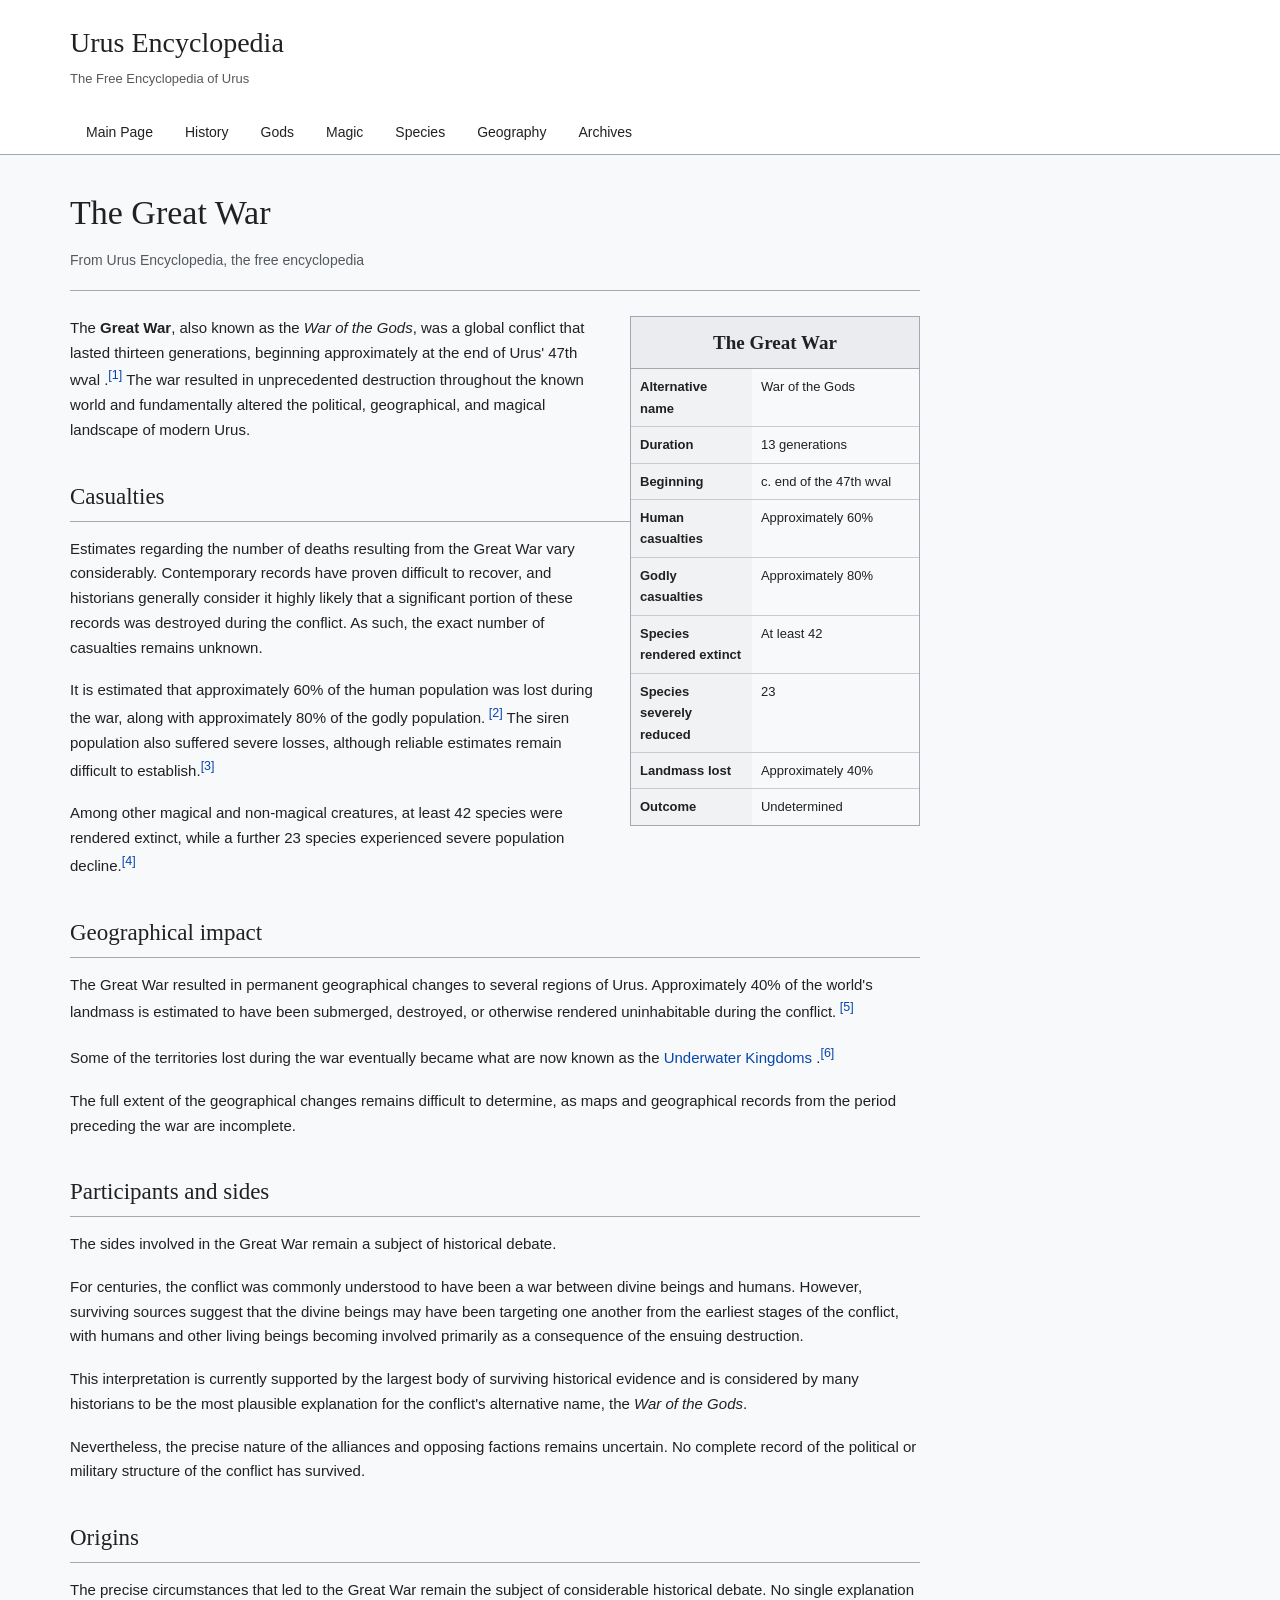
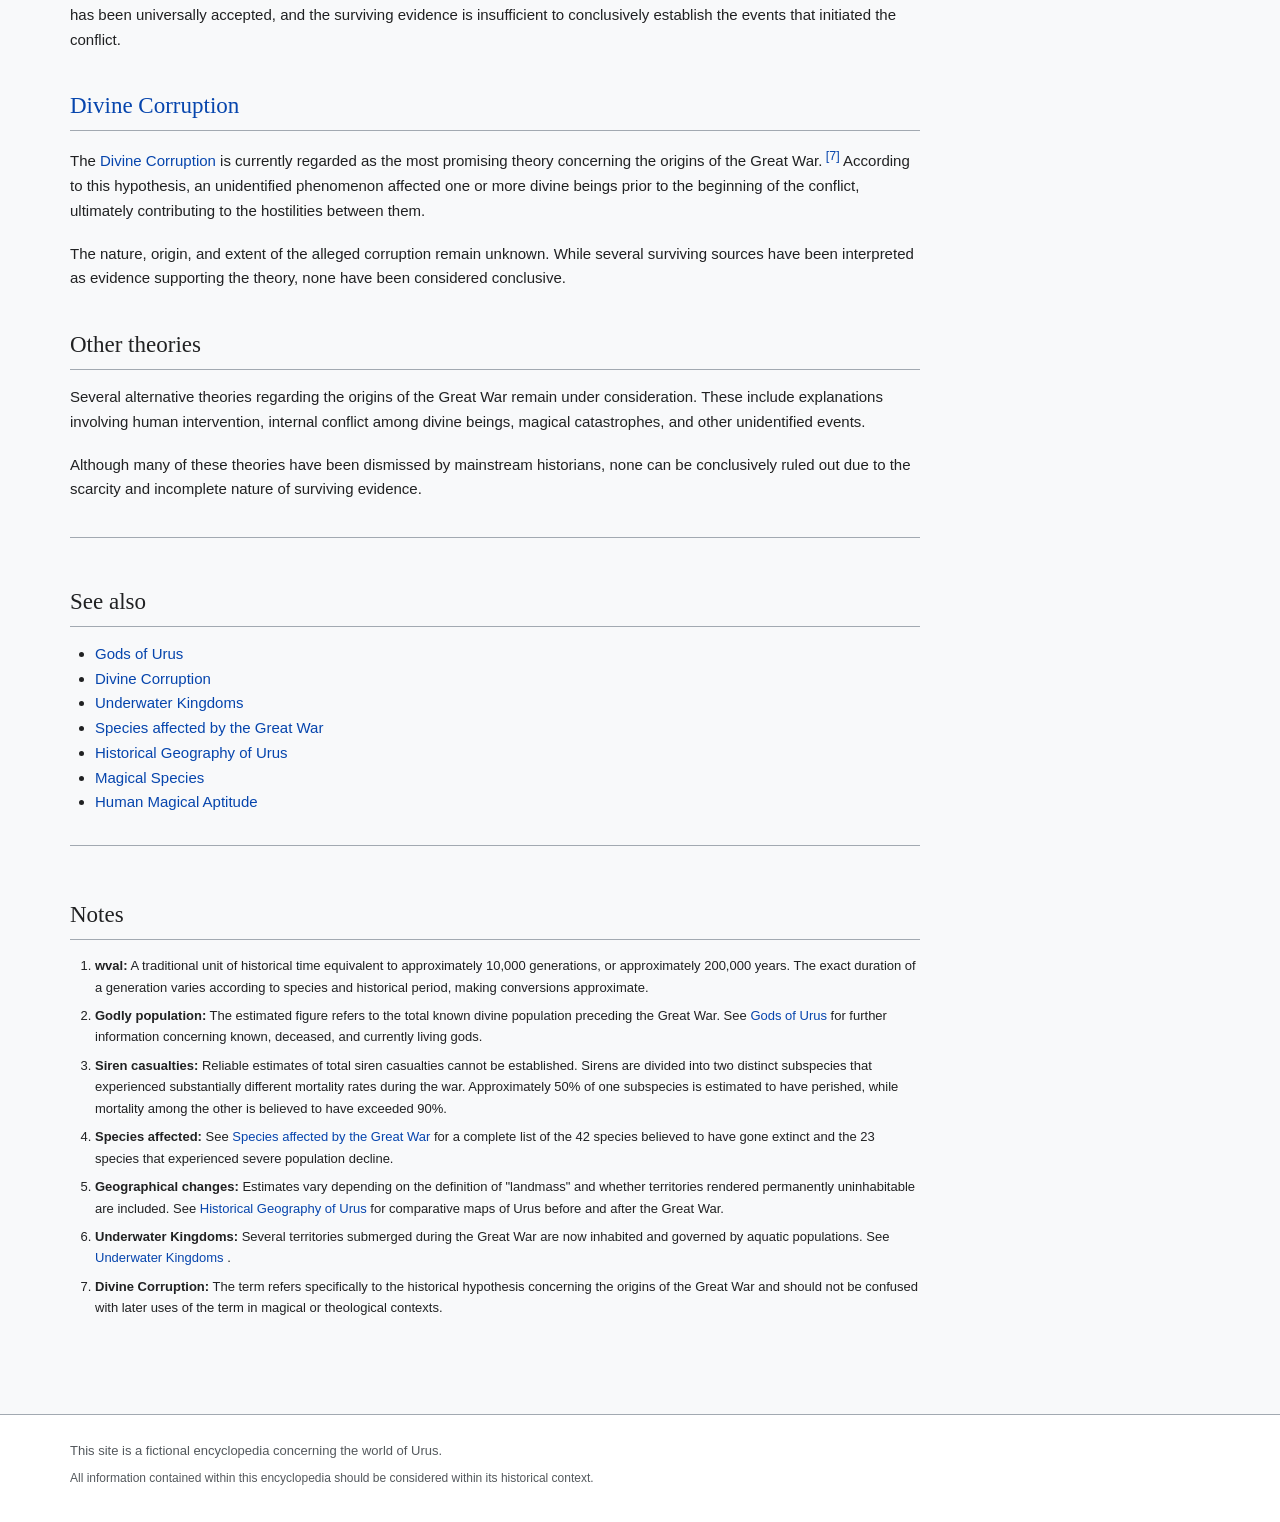
==== history/great-war.html @ a6d2ae93 "History/great-war.html" ====
<!DOCTYPE html>
<html lang="en">
<head>
    <meta charset="UTF-8">
    <meta name="viewport" content="width=device-width, initial-scale=1.0">

    <title>The Great War - Urus Encyclopedia</title>

    <link rel="stylesheet" href="../style.css">
</head>

<body>


<header class="site-header">

    <div class="header-inner">

        <div class="site-title">

            <a href="../index.html">
                Urus Encyclopedia
            </a>

            <span class="site-subtitle">
                The Free Encyclopedia of Urus
            </span>

        </div>


        <nav class="main-navigation">

            <a href="../index.html">
                Main Page
            </a>

            <a href="#">
                History
            </a>

            <a href="#">
                Gods
            </a>

            <a href="#">
                Magic
            </a>

            <a href="#">
                Species
            </a>

            <a href="#">
                Geography
            </a>

            <a href="#">
                Archives
            </a>

        </nav>

    </div>

</header>



<main class="page-container">


    <article class="article-content">


        <div class="article-header">

            <h1>
                The Great War
            </h1>

            <p class="article-subtitle">
                From Urus Encyclopedia, the free encyclopedia
            </p>

        </div>



        <!-- =========================
             INFOBOX
             ========================= -->

        <aside class="infobox">

            <div class="infobox-title">
                The Great War
            </div>

            <table>

                <tr>
                    <th>Alternative name</th>
                    <td>
                        War of the Gods
                    </td>
                </tr>

                <tr>
                    <th>Duration</th>
                    <td>
                        13 generations
                    </td>
                </tr>

                <tr>
                    <th>Beginning</th>
                    <td>
                        c. end of the 47th wval
                    </td>
                </tr>

                <tr>
                    <th>Human casualties</th>
                    <td>
                        Approximately 60%
                    </td>
                </tr>

                <tr>
                    <th>Godly casualties</th>
                    <td>
                        Approximately 80%
                    </td>
                </tr>

                <tr>
                    <th>Species rendered extinct</th>
                    <td>
                        At least 42
                    </td>
                </tr>

                <tr>
                    <th>Species severely reduced</th>
                    <td>
                        23
                    </td>
                </tr>

                <tr>
                    <th>Landmass lost</th>
                    <td>
                        Approximately 40%
                    </td>
                </tr>

                <tr>
                    <th>Outcome</th>
                    <td>
                        Undetermined
                    </td>
                </tr>

            </table>

        </aside>



        <!-- =========================
             INTRODUCTION
             ========================= -->

        <p>
            The <strong>Great War</strong>, also known as the
            <em>War of the Gods</em>, was a global conflict that
            lasted thirteen generations, beginning approximately
            at the end of Urus' 47th
            <span title="A traditional unit of historical time equivalent to approximately 10,000 generations.">
                wval
            </span>.<sup><a href="#note-1">[1]</a></sup>
            The war resulted in unprecedented destruction
            throughout the known world and fundamentally altered
            the political, geographical, and magical landscape
            of modern Urus.
        </p>



        <!-- =========================
             CASUALTIES
             ========================= -->

        <h2>
            Casualties
        </h2>

        <p>
            Estimates regarding the number of deaths resulting
            from the Great War vary considerably. Contemporary
            records have proven difficult to recover, and
            historians generally consider it highly likely that
            a significant portion of these records was destroyed
            during the conflict. As such, the exact number of
            casualties remains unknown.
        </p>

        <p>
            It is estimated that approximately 60% of the human
            population was lost during the war, along with
            approximately 80% of the godly population.<sup>
            <a href="#note-2">[2]</a></sup>
            The siren population also suffered severe losses,
            although reliable estimates remain difficult to
            establish.<sup><a href="#note-3">[3]</a></sup>
        </p>

        <p>
            Among other magical and non-magical creatures, at
            least 42 species were rendered extinct, while a
            further 23 species experienced severe population
            decline.<sup><a href="#note-4">[4]</a></sup>
        </p>



        <!-- =========================
             GEOGRAPHICAL IMPACT
             ========================= -->

        <h2>
            Geographical impact
        </h2>

        <p>
            The Great War resulted in permanent geographical
            changes to several regions of Urus. Approximately
            40% of the world's landmass is estimated to have
            been submerged, destroyed, or otherwise rendered
            uninhabitable during the conflict.<sup>
            <a href="#note-5">[5]</a></sup>
        </p>

        <p>
            Some of the territories lost during the war eventually
            became what are now known as the
            <a href="../geography/underwater-kingdoms.html">
                Underwater Kingdoms
            </a>.<sup><a href="#note-6">[6]</a></sup>
        </p>

        <p>
            The full extent of the geographical changes remains
            difficult to determine, as maps and geographical
            records from the period preceding the war are
            incomplete.
        </p>



        <!-- =========================
             PARTICIPANTS AND SIDES
             ========================= -->

        <h2>
            Participants and sides
        </h2>

        <p>
            The sides involved in the Great War remain a subject
            of historical debate.
        </p>

        <p>
            For centuries, the conflict was commonly understood
            to have been a war between divine beings and humans.
            However, surviving sources suggest that the divine
            beings may have been targeting one another from the
            earliest stages of the conflict, with humans and
            other living beings becoming involved primarily as
            a consequence of the ensuing destruction.
        </p>

        <p>
            This interpretation is currently supported by the
            largest body of surviving historical evidence and
            is considered by many historians to be the most
            plausible explanation for the conflict's alternative
            name, the <em>War of the Gods</em>.
        </p>

        <p>
            Nevertheless, the precise nature of the alliances
            and opposing factions remains uncertain. No complete
            record of the political or military structure of the
            conflict has survived.
        </p>



        <!-- =========================
             ORIGINS
             ========================= -->

        <h2>
            Origins
        </h2>

        <p>
            The precise circumstances that led to the Great War
            remain the subject of considerable historical debate.
            No single explanation has been universally accepted,
            and the surviving evidence is insufficient to
            conclusively establish the events that initiated the
            conflict.
        </p>



        <!-- =========================
             DIVINE CORRUPTION
             ========================= -->

        <h2>
            <a href="../history/divine-corruption.html">
                Divine Corruption
            </a>
        </h2>

        <p>
            The
            <a href="../history/divine-corruption.html">
                Divine Corruption
            </a>
            is currently regarded as the most promising theory
            concerning the origins of the Great War.<sup>
            <a href="#note-7">[7]</a></sup>
            According to this hypothesis, an unidentified
            phenomenon affected one or more divine beings prior
            to the beginning of the conflict, ultimately
            contributing to the hostilities between them.
        </p>

        <p>
            The nature, origin, and extent of the alleged
            corruption remain unknown. While several surviving
            sources have been interpreted as evidence supporting
            the theory, none have been considered conclusive.
        </p>



        <!-- =========================
             OTHER THEORIES
             ========================= -->

        <h2>
            Other theories
        </h2>

        <p>
            Several alternative theories regarding the origins
            of the Great War remain under consideration. These
            include explanations involving human intervention,
            internal conflict among divine beings, magical
            catastrophes, and other unidentified events.
        </p>

        <p>
            Although many of these theories have been dismissed
            by mainstream historians, none can be conclusively
            ruled out due to the scarcity and incomplete nature
            of surviving evidence.
        </p>



        <!-- =========================
             SEE ALSO
             ========================= -->

        <section class="see-also">

            <h2>
                See also
            </h2>

            <ul>

                <li>
                    <a href="../gods/index.html">
                        Gods of Urus
                    </a>
                </li>

                <li>
                    <a href="../history/divine-corruption.html">
                        Divine Corruption
                    </a>
                </li>

                <li>
                    <a href="../geography/underwater-kingdoms.html">
                        Underwater Kingdoms
                    </a>
                </li>

                <li>
                    <a href="../species/great-war-species.html">
                        Species affected by the Great War
                    </a>
                </li>

                <li>
                    <a href="../history/historical-geography.html">
                        Historical Geography of Urus
                    </a>
                </li>

                <li>
                    <a href="../species/index.html">
                        Magical Species
                    </a>
                </li>

                <li>
                    <a href="../magic/human-magical-aptitude.html">
                        Human Magical Aptitude
                    </a>
                </li>

            </ul>

        </section>



        <!-- =========================
             NOTES
             ========================= -->

        <section class="references">

            <h2>
                Notes
            </h2>

            <ol>

                <li id="note-1">
                    <strong>wval:</strong>
                    A traditional unit of historical time equivalent
                    to approximately 10,000 generations, or
                    approximately 200,000 years. The exact duration
                    of a generation varies according to species and
                    historical period, making conversions
                    approximate.
                </li>

                <li id="note-2">
                    <strong>Godly population:</strong>
                    The estimated figure refers to the total known
                    divine population preceding the Great War.
                    See
                    <a href="../gods/index.html">
                        Gods of Urus
                    </a>
                    for further information concerning known,
                    deceased, and currently living gods.
                </li>

                <li id="note-3">
                    <strong>Siren casualties:</strong>
                    Reliable estimates of total siren casualties
                    cannot be established. Sirens are divided into
                    two distinct subspecies that experienced
                    substantially different mortality rates during
                    the war. Approximately 50% of one subspecies
                    is estimated to have perished, while mortality
                    among the other is believed to have exceeded
                    90%.
                </li>

                <li id="note-4">
                    <strong>Species affected:</strong>
                    See
                    <a href="../species/great-war-species.html">
                        Species affected by the Great War
                    </a>
                    for a complete list of the 42 species believed
                    to have gone extinct and the 23 species that
                    experienced severe population decline.
                </li>

                <li id="note-5">
                    <strong>Geographical changes:</strong>
                    Estimates vary depending on the definition of
                    "landmass" and whether territories rendered
                    permanently uninhabitable are included. See
                    <a href="../history/historical-geography.html">
                        Historical Geography of Urus
                    </a>
                    for comparative maps of Urus before and after
                    the Great War.
                </li>

                <li id="note-6">
                    <strong>Underwater Kingdoms:</strong>
                    Several territories submerged during the Great
                    War are now inhabited and governed by aquatic
                    populations. See
                    <a href="../geography/underwater-kingdoms.html">
                        Underwater Kingdoms
                    </a>.
                </li>

                <li id="note-7">
                    <strong>Divine Corruption:</strong>
                    The term refers specifically to the historical
                    hypothesis concerning the origins of the Great
                    War and should not be confused with later uses
                    of the term in magical or theological contexts.
                </li>

            </ol>

        </section>


    </article>

</main>



<footer class="site-footer">

    <div class="footer-inner">

        <p>
            This site is a fictional encyclopedia concerning the
            world of Urus.
        </p>

        <p class="footer-small">
            All information contained within this encyclopedia
            should be considered within its historical context.
        </p>

    </div>

</footer>


</body>
</html>
---- style.css ----
/* =========================================
   URUS ENCYCLOPEDIA
   Main stylesheet
   ========================================= */


/* ---------- General ---------- */

* {
    box-sizing: border-box;
}

html {
    scroll-behavior: smooth;
}

body {
    margin: 0;
    padding: 0;

    font-family: Arial, Helvetica, sans-serif;
    font-size: 15px;
    line-height: 1.65;

    color: #202122;
    background-color: #f8f9fa;
}


/* ---------- Links ---------- */

a {
    color: #0645ad;
    text-decoration: none;
}

a:hover {
    text-decoration: underline;
}


/* ---------- Header ---------- */

.site-header {
    background-color: #ffffff;
    border-bottom: 1px solid #a2a9b1;
}

.header-inner {
    max-width: 1200px;
    margin: 0 auto;
    padding: 20px 30px 0 30px;
}


/* Site title */

.site-title {
    display: flex;
    flex-direction: column;
    margin-bottom: 20px;
}

.site-title a {
    color: #202122;
    font-family: Georgia, "Times New Roman", serif;
    font-size: 28px;
    font-weight: normal;
}

.site-title a:hover {
    text-decoration: none;
}

.site-subtitle {
    color: #54595d;
    font-size: 13px;
    margin-top: 2px;
}


/* Navigation */

.main-navigation {
    display: flex;
    flex-wrap: wrap;
    gap: 0;
}

.main-navigation a {
    padding: 10px 15px;
    border: 1px solid transparent;
    border-bottom: none;

    color: #202122;
    font-size: 14px;
}

.main-navigation a:hover {
    background-color: #f8f9fa;
    border-color: #a2a9b1;
    text-decoration: none;
}


/* ---------- Main page ---------- */

.page-container {
    max-width: 1200px;
    margin: 0 auto;
    padding: 30px;
}


/* Page title */

.page-title-area {
    border-bottom: 1px solid #a2a9b1;
    margin-bottom: 25px;
}

.page-title-area h1 {
    margin: 0;
    padding-bottom: 8px;

    font-family: Georgia, "Times New Roman", serif;
    font-size: 34px;
    font-weight: normal;
}

.last-updated {
    margin: 0 0 15px 0;
    color: #54595d;
    font-size: 13px;
}


/* ---------- Intro box ---------- */

.intro-box {
    padding: 18px 22px;
    margin-bottom: 35px;

    background-color: #ffffff;
    border: 1px solid #c8ccd1;
}

.intro-box p {
    margin: 0 0 12px 0;
}

.intro-box p:last-child {
    margin-bottom: 0;
}


/* ---------- Content layout ---------- */

.content-grid {
    display: grid;
    grid-template-columns: minmax(0, 1fr) 300px;
    gap: 35px;
}

.main-column {
    min-width: 0;
}


/* ---------- Headings ---------- */

h2 {
    margin-top: 0;
    margin-bottom: 15px;

    padding-bottom: 5px;

    border-bottom: 1px solid #a2a9b1;

    font-family: Georgia, "Times New Roman", serif;
    font-size: 23px;
    font-weight: normal;
}

.main-column h2:not(:first-child) {
    margin-top: 35px;
}

h3 {
    font-family: Georgia, "Times New Roman", serif;
}


/* ---------- Article preview ---------- */

.article-preview {
    padding: 20px;
    background-color: #ffffff;
    border: 1px solid #c8ccd1;
}

.article-preview h3 {
    margin-top: 0;
    margin-bottom: 10px;
    font-size: 21px;
}

.article-preview p {
    margin-top: 0;
}

.read-more {
    display: inline-block;
    margin-top: 5px;

    font-size: 14px;
}


/* ---------- Categories ---------- */

.category-grid {
    display: grid;
    grid-template-columns: repeat(2, minmax(0, 1fr));
    gap: 15px;
}

.category-box {
    padding: 18px;

    background-color: #ffffff;
    border: 1px solid #c8ccd1;
}

.category-box h3 {
    margin-top: 0;
    margin-bottom: 8px;

    font-size: 18px;
}

.category-box p {
    margin: 0;
    color: #54595d;
    font-size: 14px;
}


/* ---------- Sidebar ---------- */

.sidebar {
    min-width: 0;
}

.sidebar-box {
    margin-bottom: 20px;
    padding: 18px;

    background-color: #ffffff;
    border: 1px solid #c8ccd1;
}

.sidebar-box h3 {
    margin: -18px -18px 15px -18px;
    padding: 10px 14px;

    background-color: #eaecf0;
    border-bottom: 1px solid #c8ccd1;

    font-size: 17px;
}

.sidebar-box p {
    margin-top: 0;
}

.sidebar-box p:last-child {
    margin-bottom: 0;
}

.sidebar-box ul {
    margin: 0;
    padding-left: 20px;
}


/* ---------- Footer ---------- */

.site-footer {
    margin-top: 50px;

    background-color: #ffffff;
    border-top: 1px solid #a2a9b1;
}

.footer-inner {
    max-width: 1200px;
    margin: 0 auto;
    padding: 25px 30px;
}

.site-footer p {
    margin: 0 0 8px 0;
    color: #54595d;
    font-size: 13px;
}

.site-footer .footer-small {
    font-size: 12px;
}


/* =========================================
   ENCYCLOPEDIA ARTICLE STYLES
   ========================================= */


/* ---------- Article header ---------- */

.article-header {
    border-bottom: 1px solid #a2a9b1;
    margin-bottom: 25px;
}

.article-header h1 {
    margin: 0;
    padding-bottom: 8px;

    font-family: Georgia, "Times New Roman", serif;
    font-size: 34px;
    font-weight: normal;
}

.article-subtitle {
    margin: 0 0 15px 0;

    color: #54595d;
    font-size: 14px;
}


/* ---------- Article content ---------- */

.article-content {
    max-width: 850px;
}

.article-content p {
    margin: 0 0 18px 0;
}

.article-content h2 {
    margin-top: 35px;
}

.article-content h3 {
    margin-top: 25px;
    font-size: 19px;
}


/* ---------- Infobox ---------- */

.infobox {
    float: right;

    width: 290px;
    margin: 0 0 25px 30px;

    background-color: #f8f9fa;
    border: 1px solid #a2a9b1;

    font-size: 13px;
}

.infobox-title {
    padding: 10px;

    background-color: #eaecf0;
    border-bottom: 1px solid #a2a9b1;

    font-family: Georgia, "Times New Roman", serif;
    font-size: 19px;
    font-weight: bold;

    text-align: center;
}

.infobox table {
    width: 100%;
    border-collapse: collapse;
}

.infobox th,
.infobox td {
    padding: 7px 9px;
    border-bottom: 1px solid #c8ccd1;

    vertical-align: top;
    text-align: left;
}

.infobox th {
    width: 42%;
    background-color: #f1f2f3;
    font-weight: bold;
}

.infobox tr:last-child th,
.infobox tr:last-child td {
    border-bottom: none;
}


/* ---------- Notes ---------- */

.note {
    color: #54595d;
    font-size: 13px;
}

.references {
    margin-top: 30px;
    padding-top: 15px;

    border-top: 1px solid #a2a9b1;
}

.references ol {
    padding-left: 25px;
}

.references li {
    margin-bottom: 7px;
    font-size: 13px;
}


/* ---------- See also ---------- */

.see-also {
    margin-top: 35px;
    padding-top: 10px;

    border-top: 1px solid #a2a9b1;
}

.see-also ul {
    padding-left: 25px;
}


/* ---------- Tables ---------- */

.wiki-table {
    width: 100%;
    margin: 20px 0;

    border-collapse: collapse;

    background-color: #ffffff;
    font-size: 14px;
}

.wiki-table th,
.wiki-table td {
    padding: 8px 10px;

    border: 1px solid #a2a9b1;

    text-align: left;
    vertical-align: top;
}

.wiki-table th {
    background-color: #eaecf0;
    font-weight: bold;
}


/* ---------- Mobile ---------- */

@media (max-width: 800px) {

    .header-inner,
    .page-container,
    .footer-inner {
        padding-left: 18px;
        padding-right: 18px;
    }

    .content-grid {
        grid-template-columns: 1fr;
    }

    .sidebar {
        order: 2;
    }

    .category-grid {
        grid-template-columns: 1fr;
    }

    .infobox {
        float: none;
        width: 100%;
        margin: 0 0 25px 0;
    }

    .page-title-area h1,
    .article-header h1 {
        font-size: 28px;
    }

    .main-navigation a {
        padding: 8px 10px;
    }
}
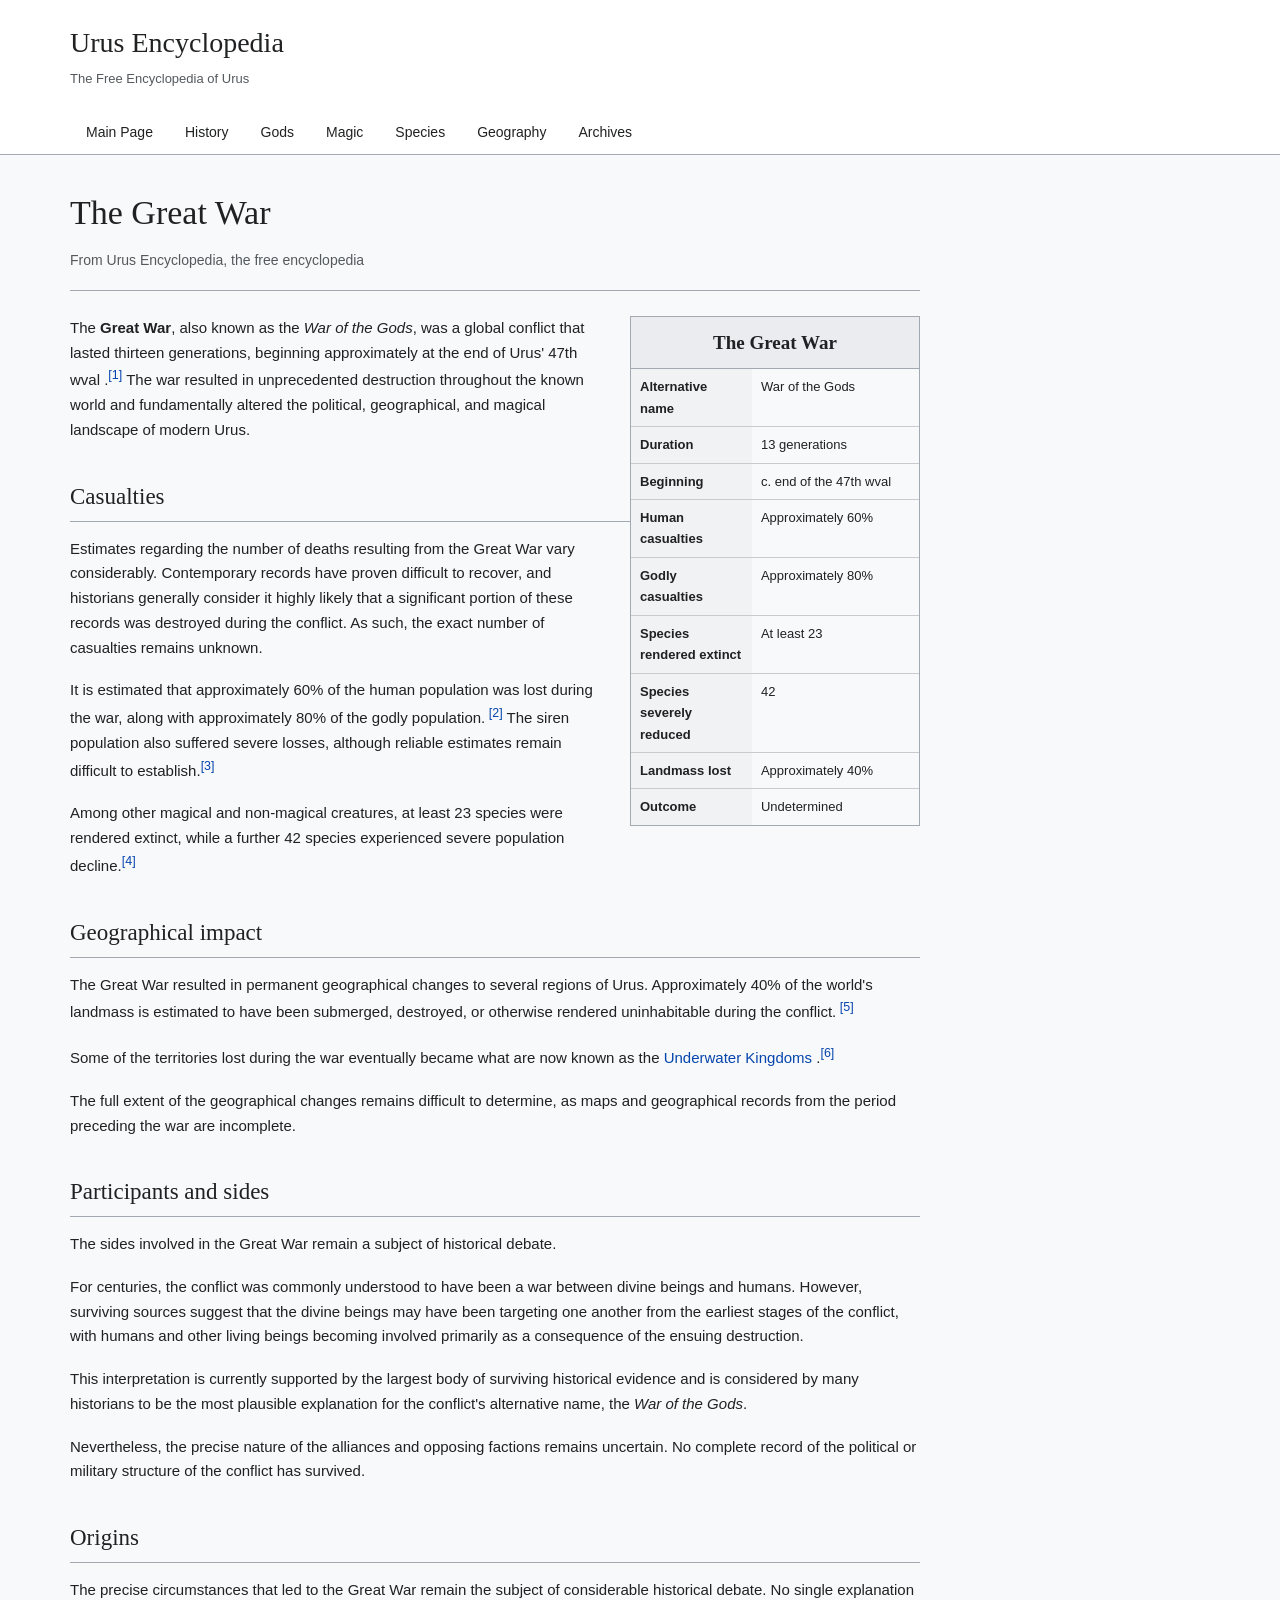
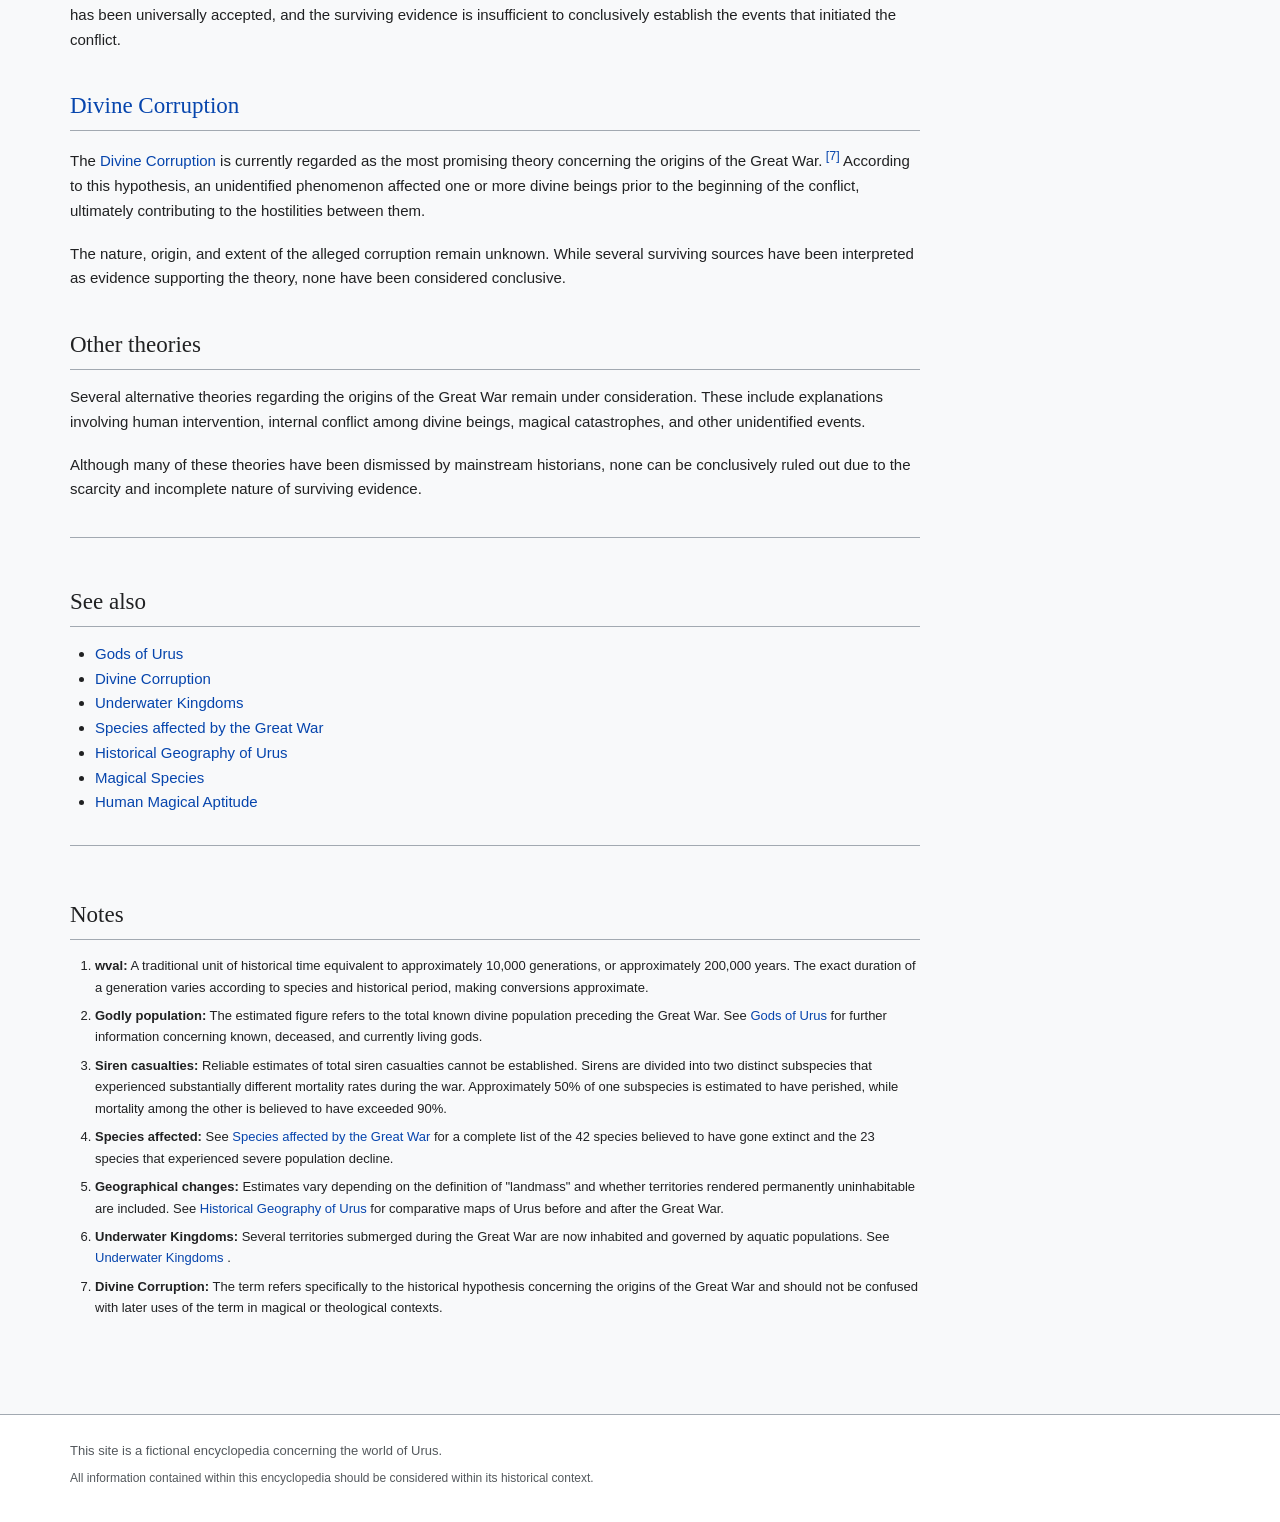
==== commit b655c54b: "great-war.html" ====
--- a/history/great-war.html
+++ b/history/great-war.html
@@ -137,14 +137,14 @@
                 <tr>
                     <th>Species rendered extinct</th>
                     <td>
-                        At least 42
+                        At least 23
                     </td>
                 </tr>
 
                 <tr>
                     <th>Species severely reduced</th>
                     <td>
-                        23
+                        42
                     </td>
                 </tr>
 
@@ -218,8 +218,8 @@
 
         <p>
             Among other magical and non-magical creatures, at
-            least 42 species were rendered extinct, while a
-            further 23 species experienced severe population
+            least 23 species were rendered extinct, while a
+            further 42 species experienced severe population
             decline.<sup><a href="#note-4">[4]</a></sup>
         </p>
 
--- a/style.css
+++ b/style.css
@@ -516,3 +516,41 @@
         padding: 8px 10px;
     }
 }
+
+/* ---------- Restricted pages ---------- */
+
+.restricted-page {
+    max-width: 800px;
+    margin: 60px auto;
+    padding: 30px 35px;
+
+    background-color: #ffffff;
+    border: 1px solid #c8ccd1;
+
+    text-align: center;
+}
+
+.restricted-page h2 {
+    margin-top: 0;
+    margin-bottom: 25px;
+
+    padding-bottom: 10px;
+
+    font-family: Georgia, "Times New Roman", serif;
+    font-size: 24px;
+    font-weight: normal;
+
+    border-bottom: 1px solid #a2a9b1;
+}
+
+.restricted-page p {
+    margin: 0 auto 18px auto;
+
+    max-width: 650px;
+
+    color: #202122;
+}
+
+.restricted-return {
+    margin-top: 30px !important;
+}
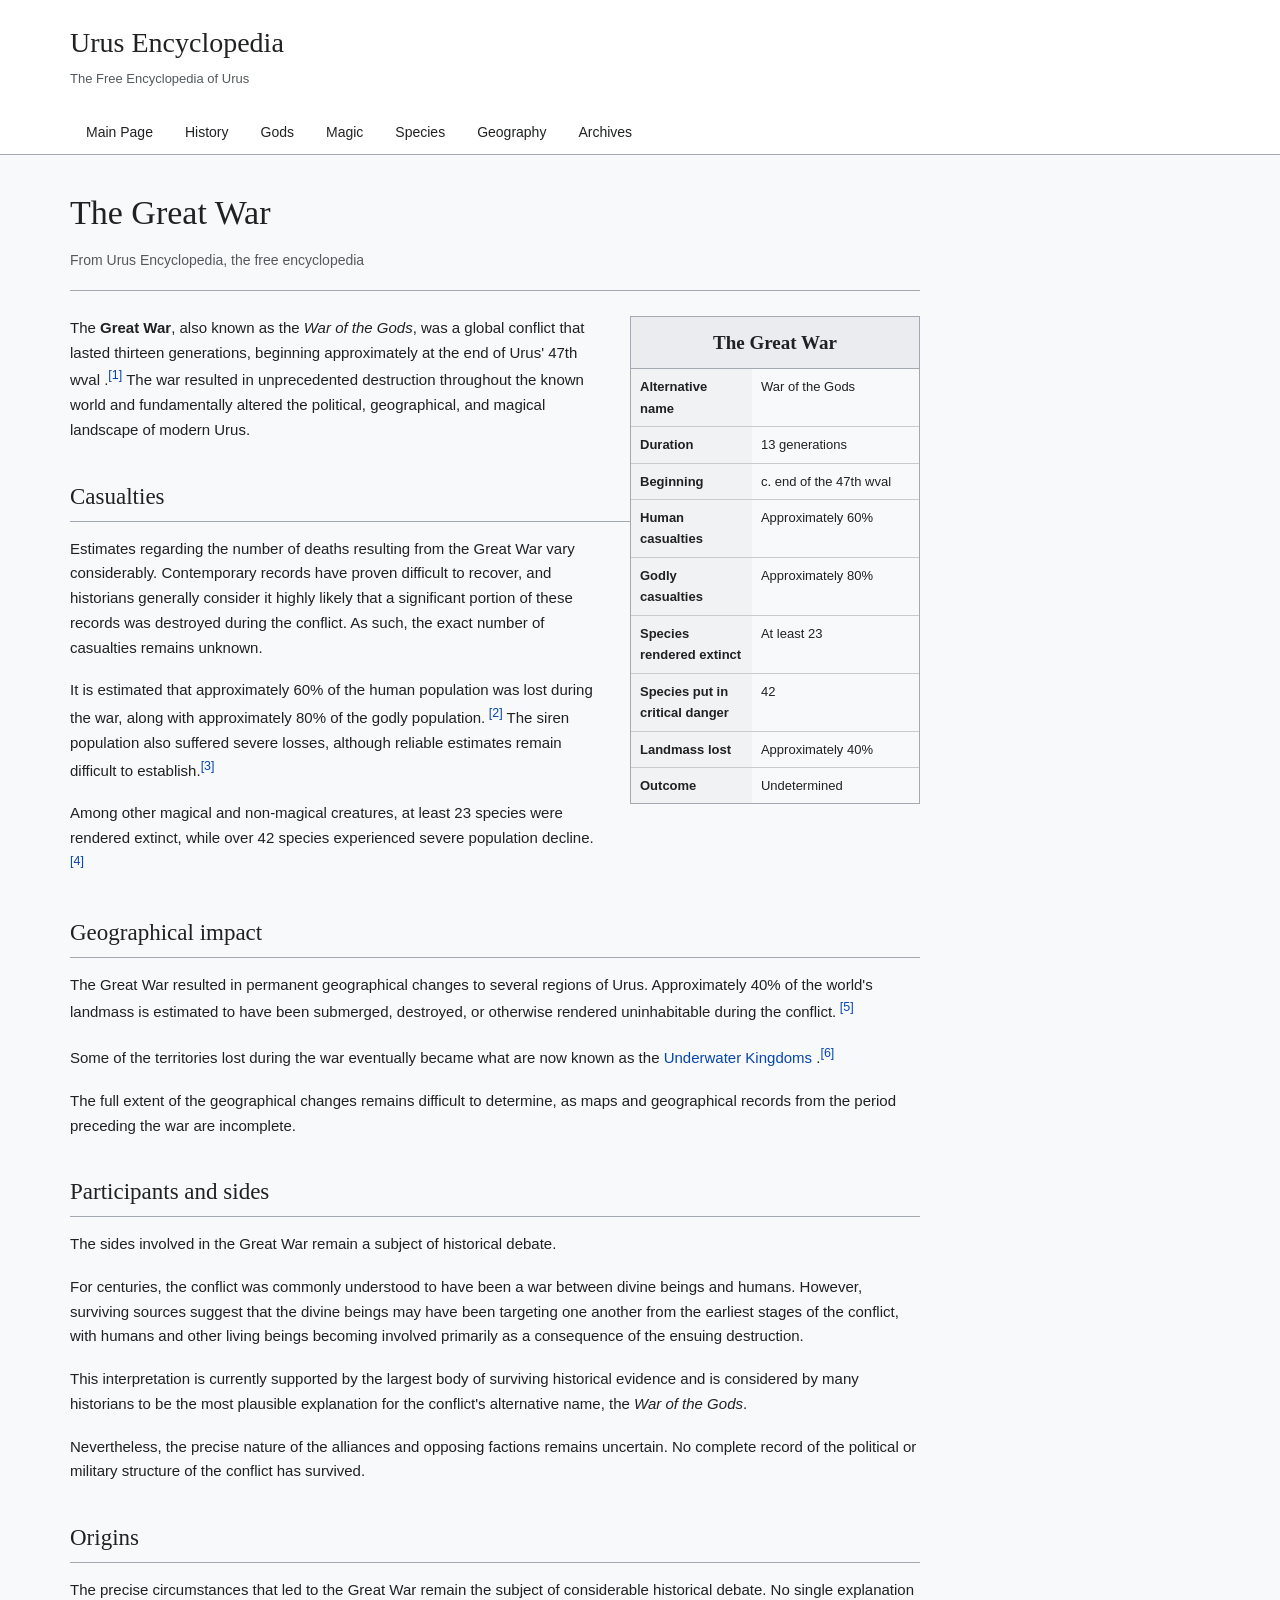
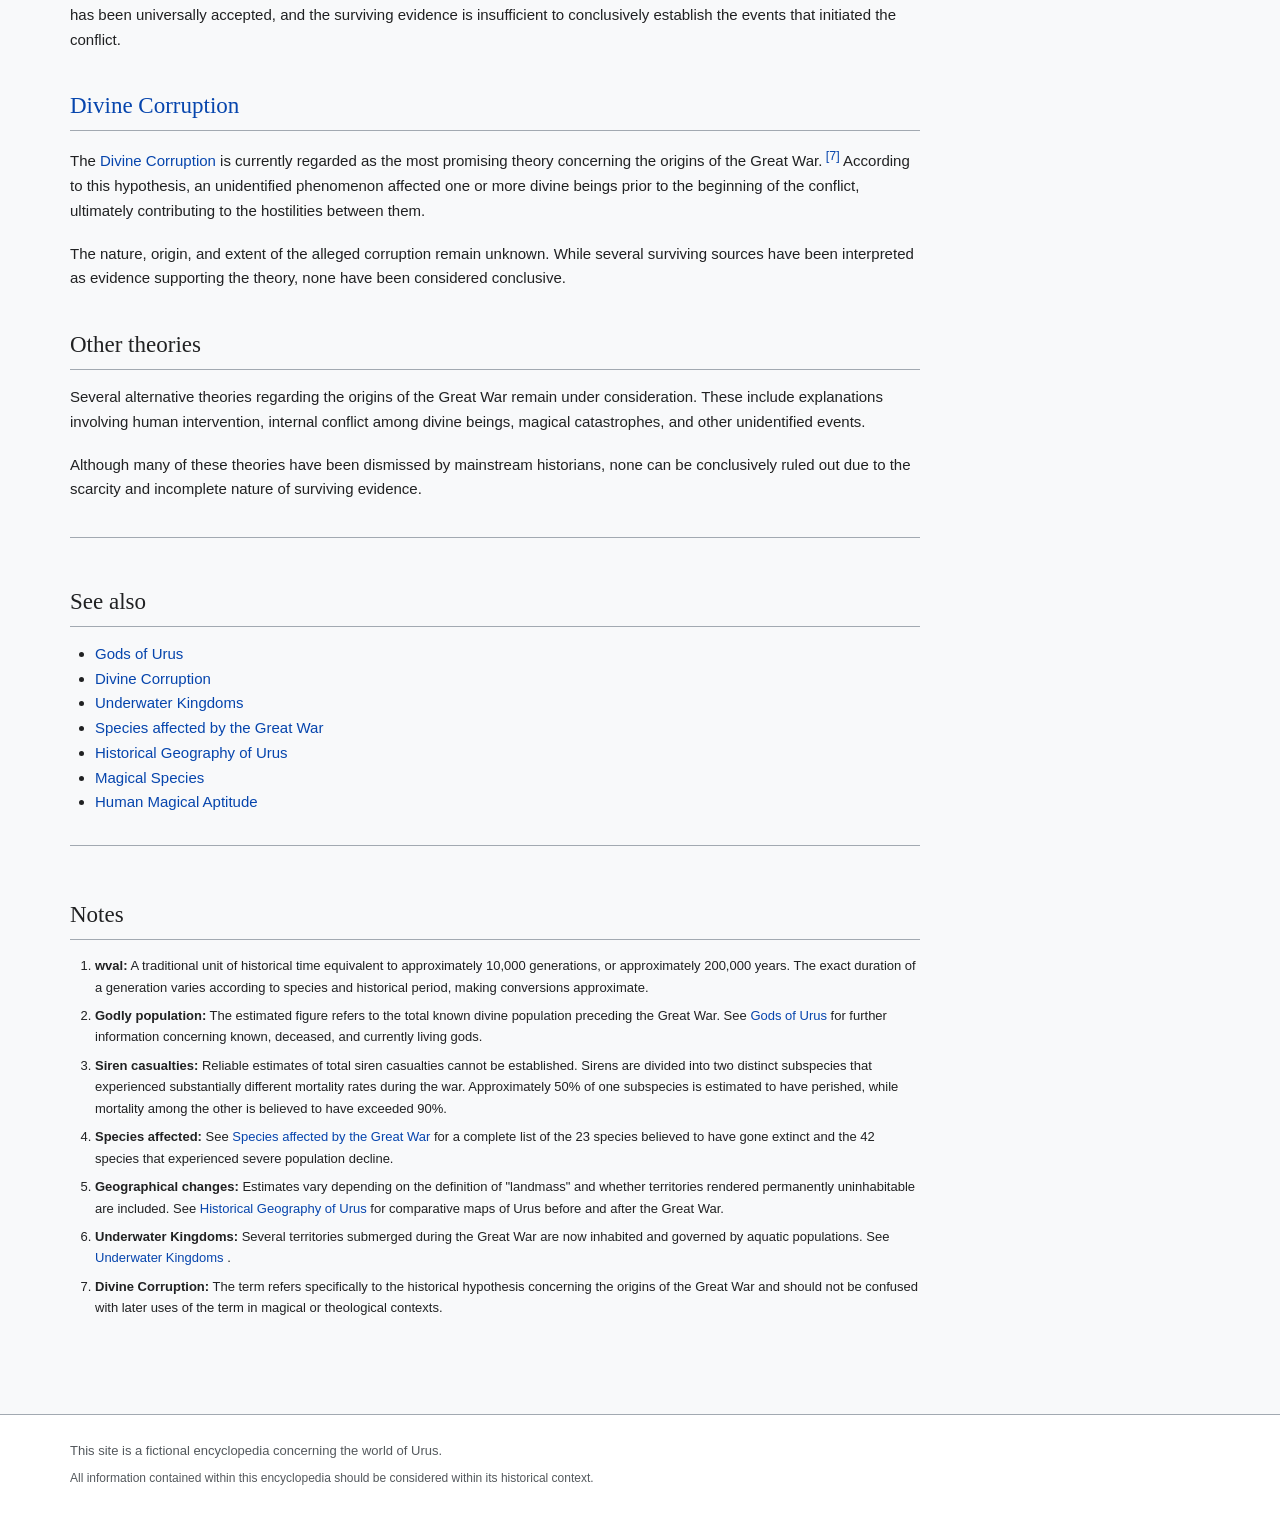
==== commit 1c0eacbe: "great-war.html" ====
--- a/history/great-war.html
+++ b/history/great-war.html
@@ -142,7 +142,7 @@
                 </tr>
 
                 <tr>
-                    <th>Species severely reduced</th>
+                    <th>Species put in critical danger</th>
                     <td>
                         42
                     </td>
@@ -218,8 +218,8 @@
 
         <p>
             Among other magical and non-magical creatures, at
-            least 23 species were rendered extinct, while a
-            further 42 species experienced severe population
+            least 23 species were rendered extinct, while
+            over 42 species experienced severe population
             decline.<sup><a href="#note-4">[4]</a></sup>
         </p>
 
@@ -488,8 +488,8 @@
                     <a href="../species/great-war-species.html">
                         Species affected by the Great War
                     </a>
-                    for a complete list of the 42 species believed
-                    to have gone extinct and the 23 species that
+                    for a complete list of the 23 species believed
+                    to have gone extinct and the 42 species that
                     experienced severe population decline.
                 </li>
 
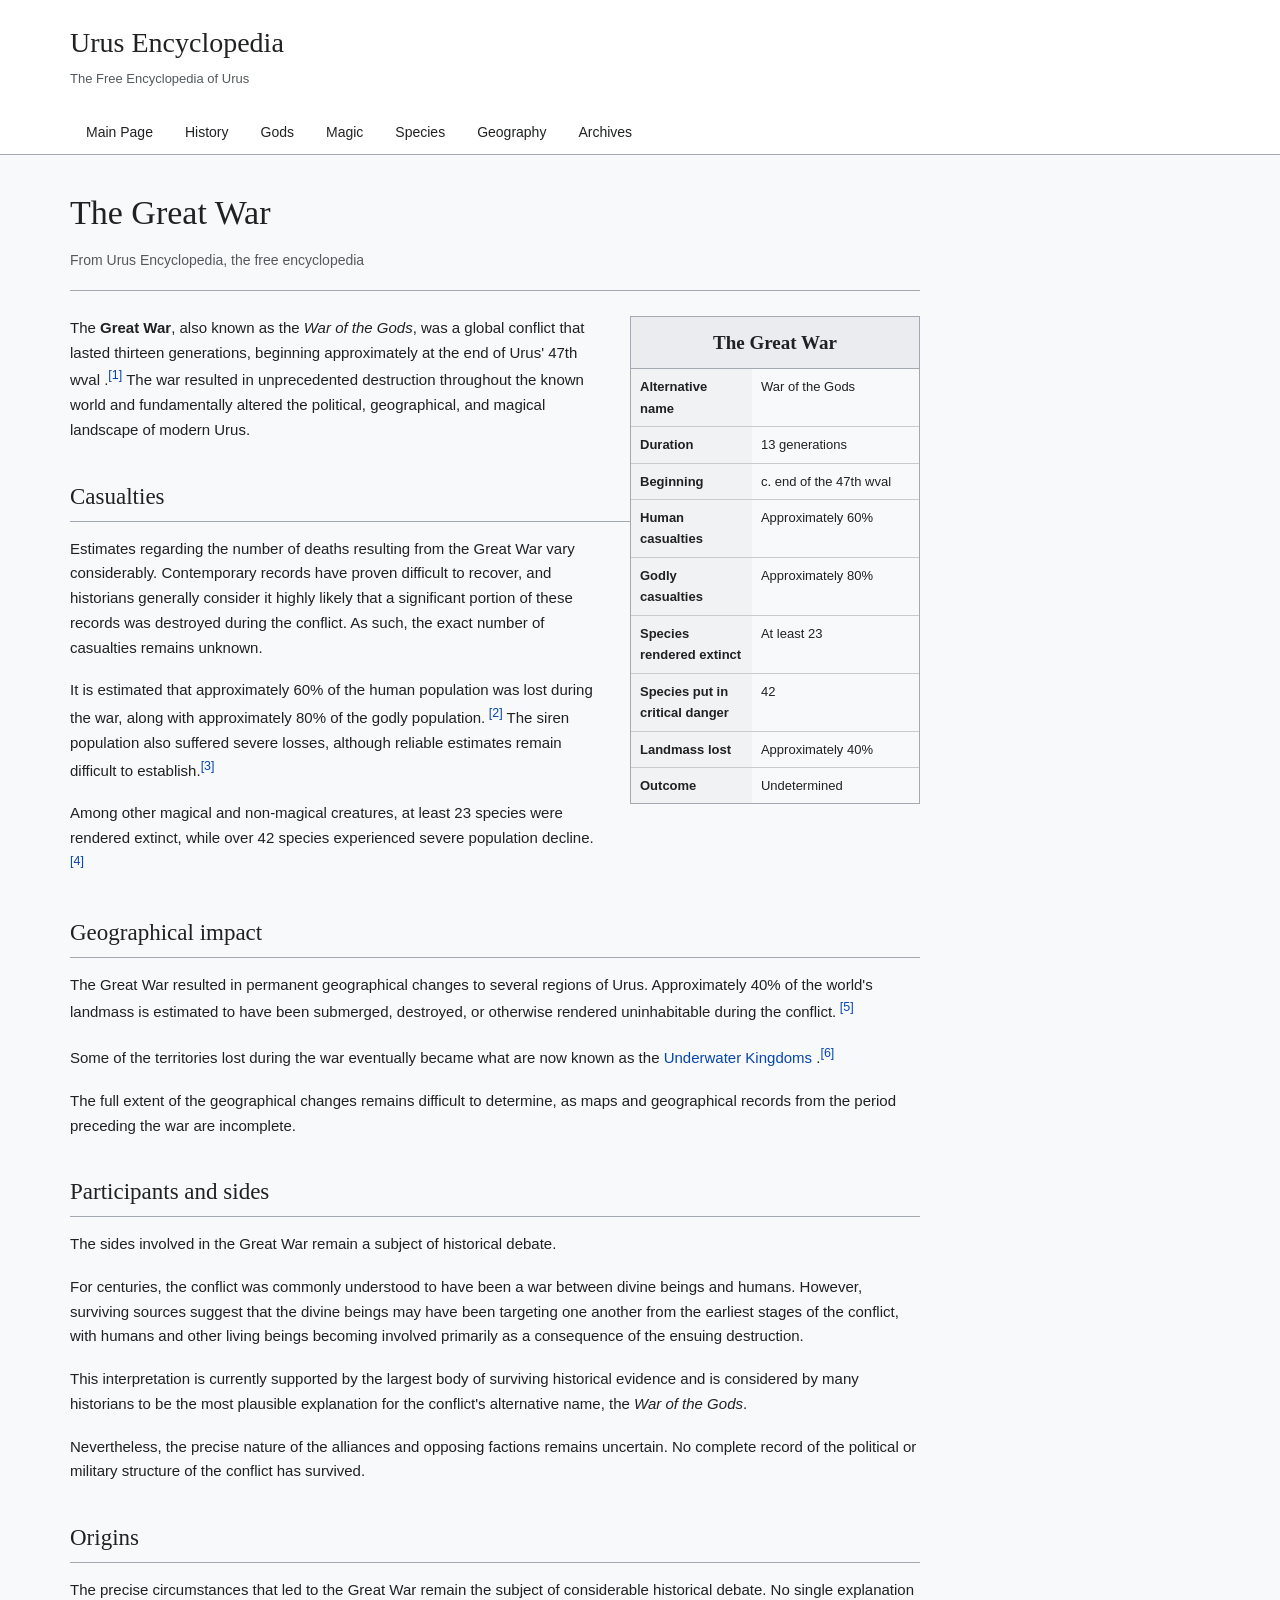
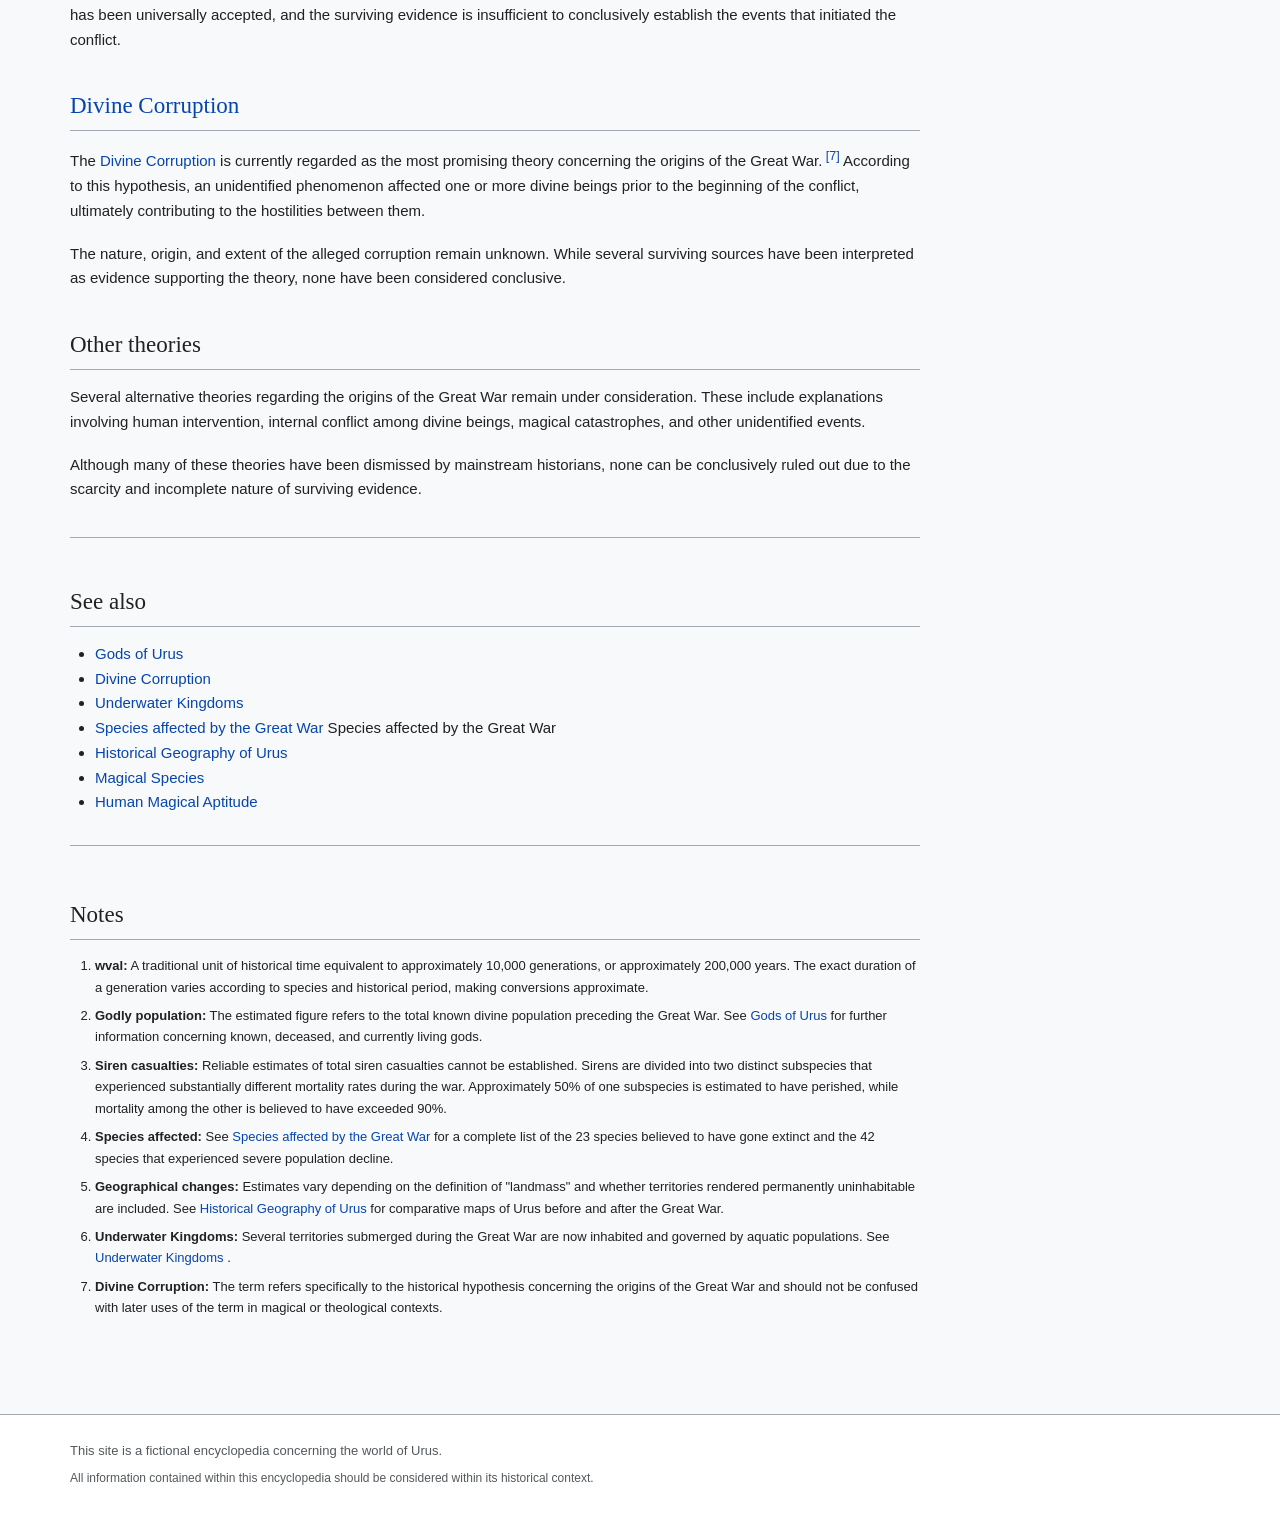
==== commit 52d2a63b: "great-war.html" ====
--- a/history/great-war.html
+++ b/history/great-war.html
@@ -407,7 +407,7 @@
                 </li>
 
                 <li>
-                    <a href="../species/great-war-species.html">
+                   <a href="../species/great-war-species.html">Species affected by the Great War</a>
                         Species affected by the Great War
                     </a>
                 </li>
--- a/style.css
+++ b/style.css
@@ -554,3 +554,43 @@
 .restricted-return {
     margin-top: 30px !important;
 }
+
+/* ---------- Species tables ---------- */
+
+.table-container {
+    width: 100%;
+    overflow-x: auto;
+    margin: 25px 0 35px 0;
+}
+
+.species-table {
+    width: 100%;
+    border-collapse: collapse;
+    background-color: #ffffff;
+    font-size: 14px;
+}
+
+.species-table th,
+.species-table td {
+    padding: 10px 12px;
+    border: 1px solid #a2a9b1;
+    text-align: left;
+    vertical-align: top;
+}
+
+.species-table th {
+    background-color: #eaecf0;
+    font-weight: bold;
+}
+
+.species-table tr:nth-child(even) {
+    background-color: #f8f9fa;
+}
+
+.see-also-list {
+    padding-left: 25px;
+}
+
+.see-also-list li {
+    margin-bottom: 8px;
+}
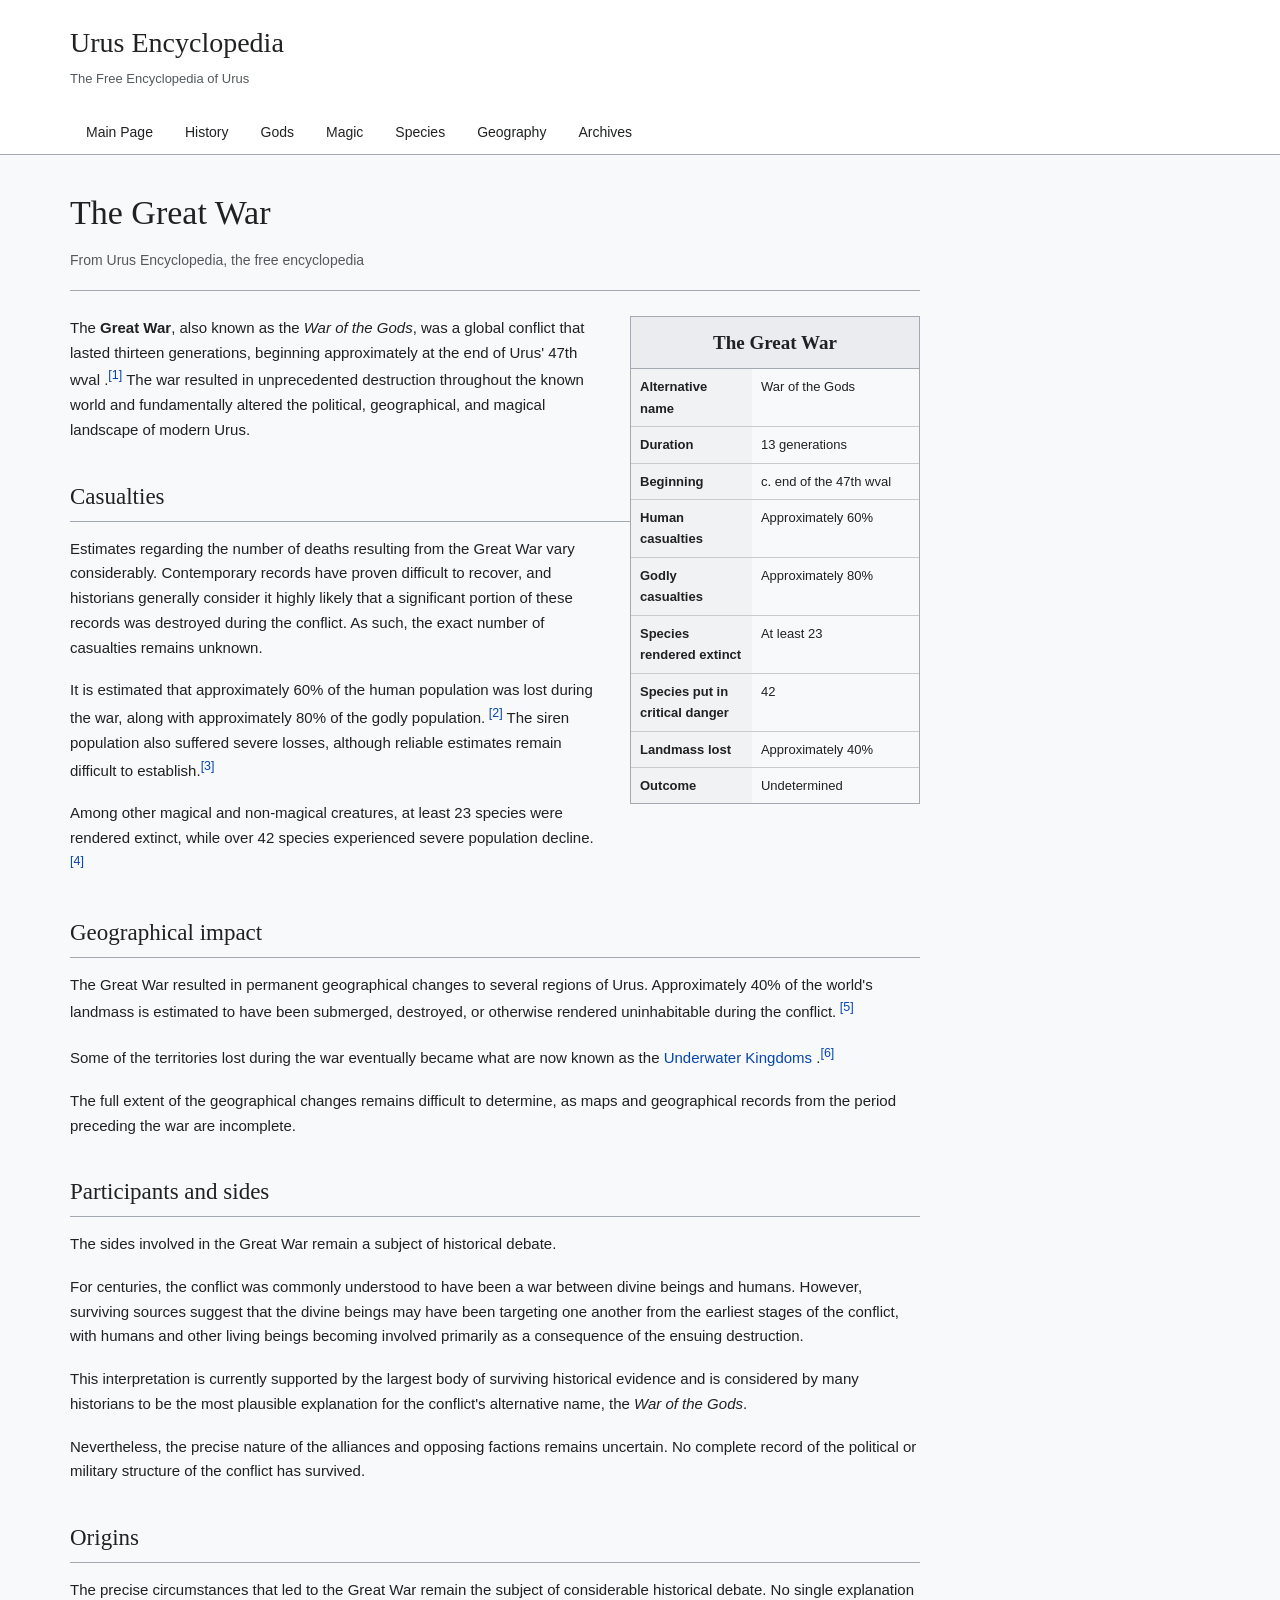
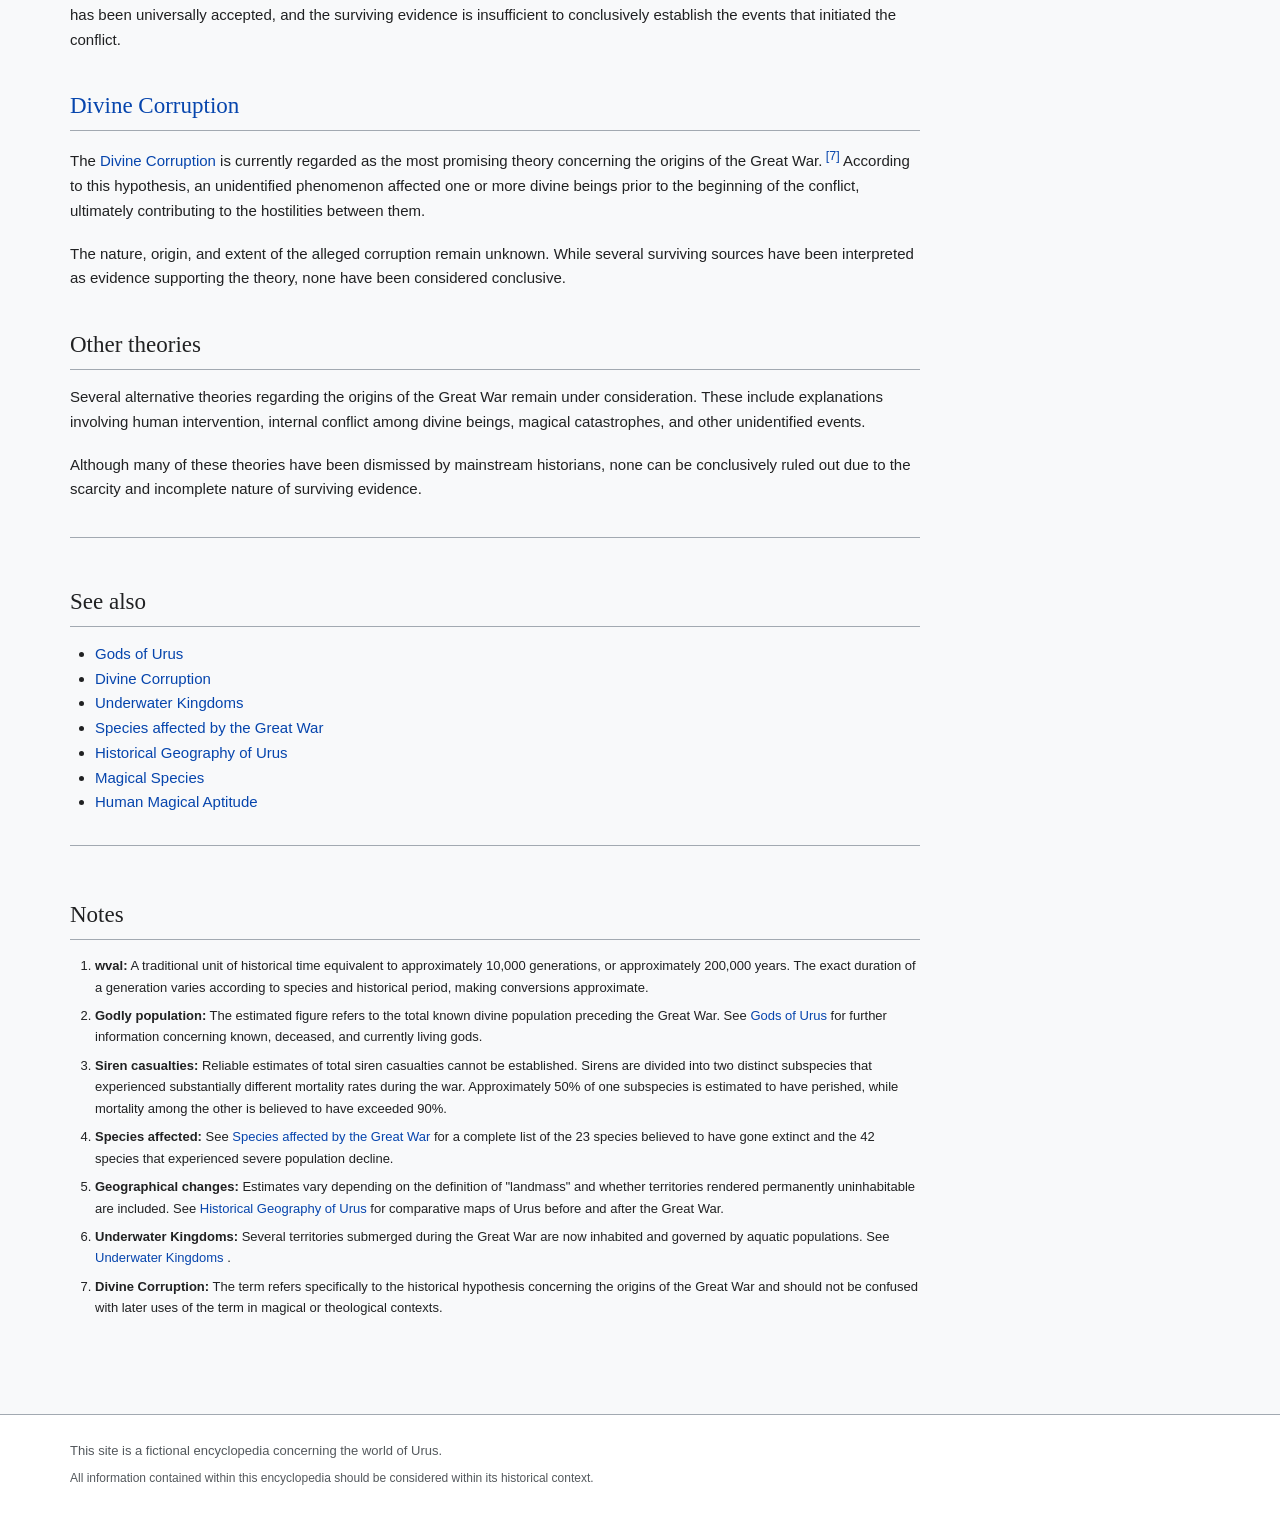
==== commit 6320e36c: "great-war.html" ====
--- a/history/great-war.html
+++ b/history/great-war.html
@@ -408,8 +408,6 @@
 
                 <li>
                    <a href="../species/great-war-species.html">Species affected by the Great War</a>
-                        Species affected by the Great War
-                    </a>
                 </li>
 
                 <li>
